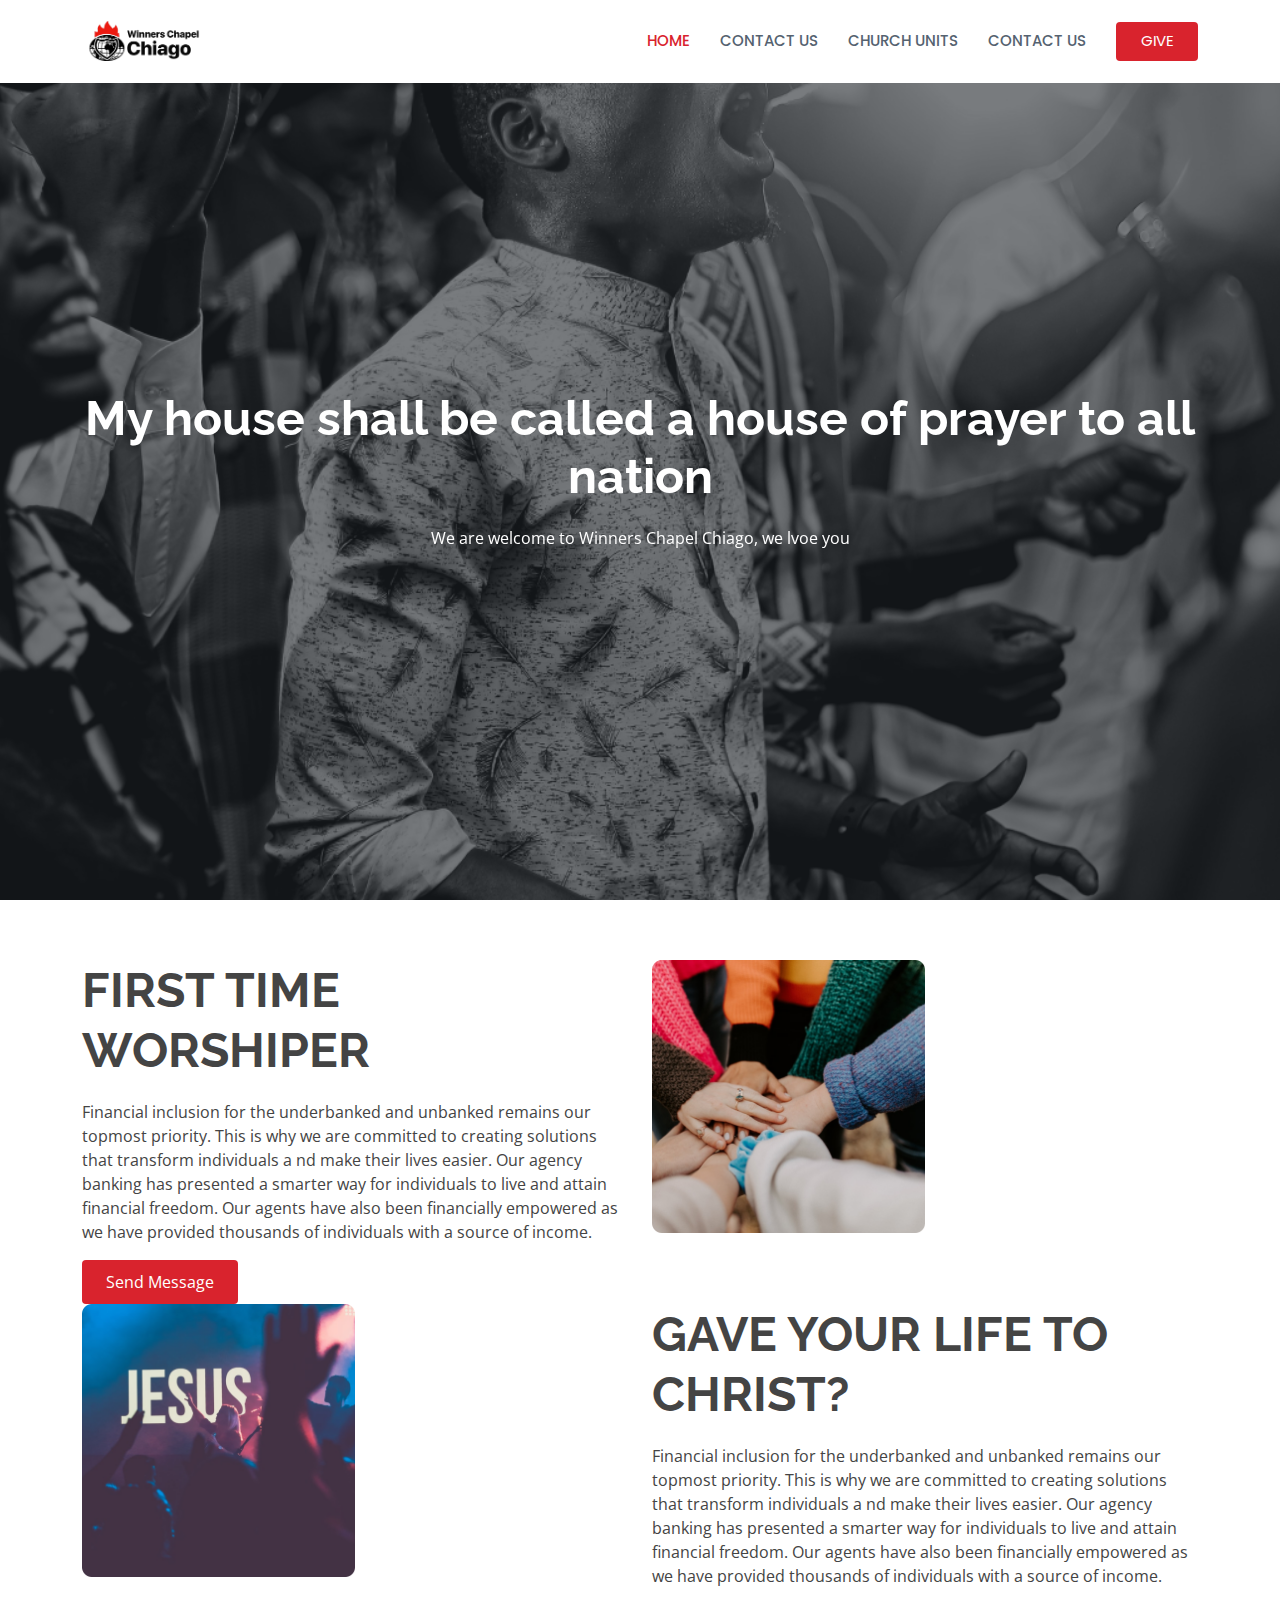
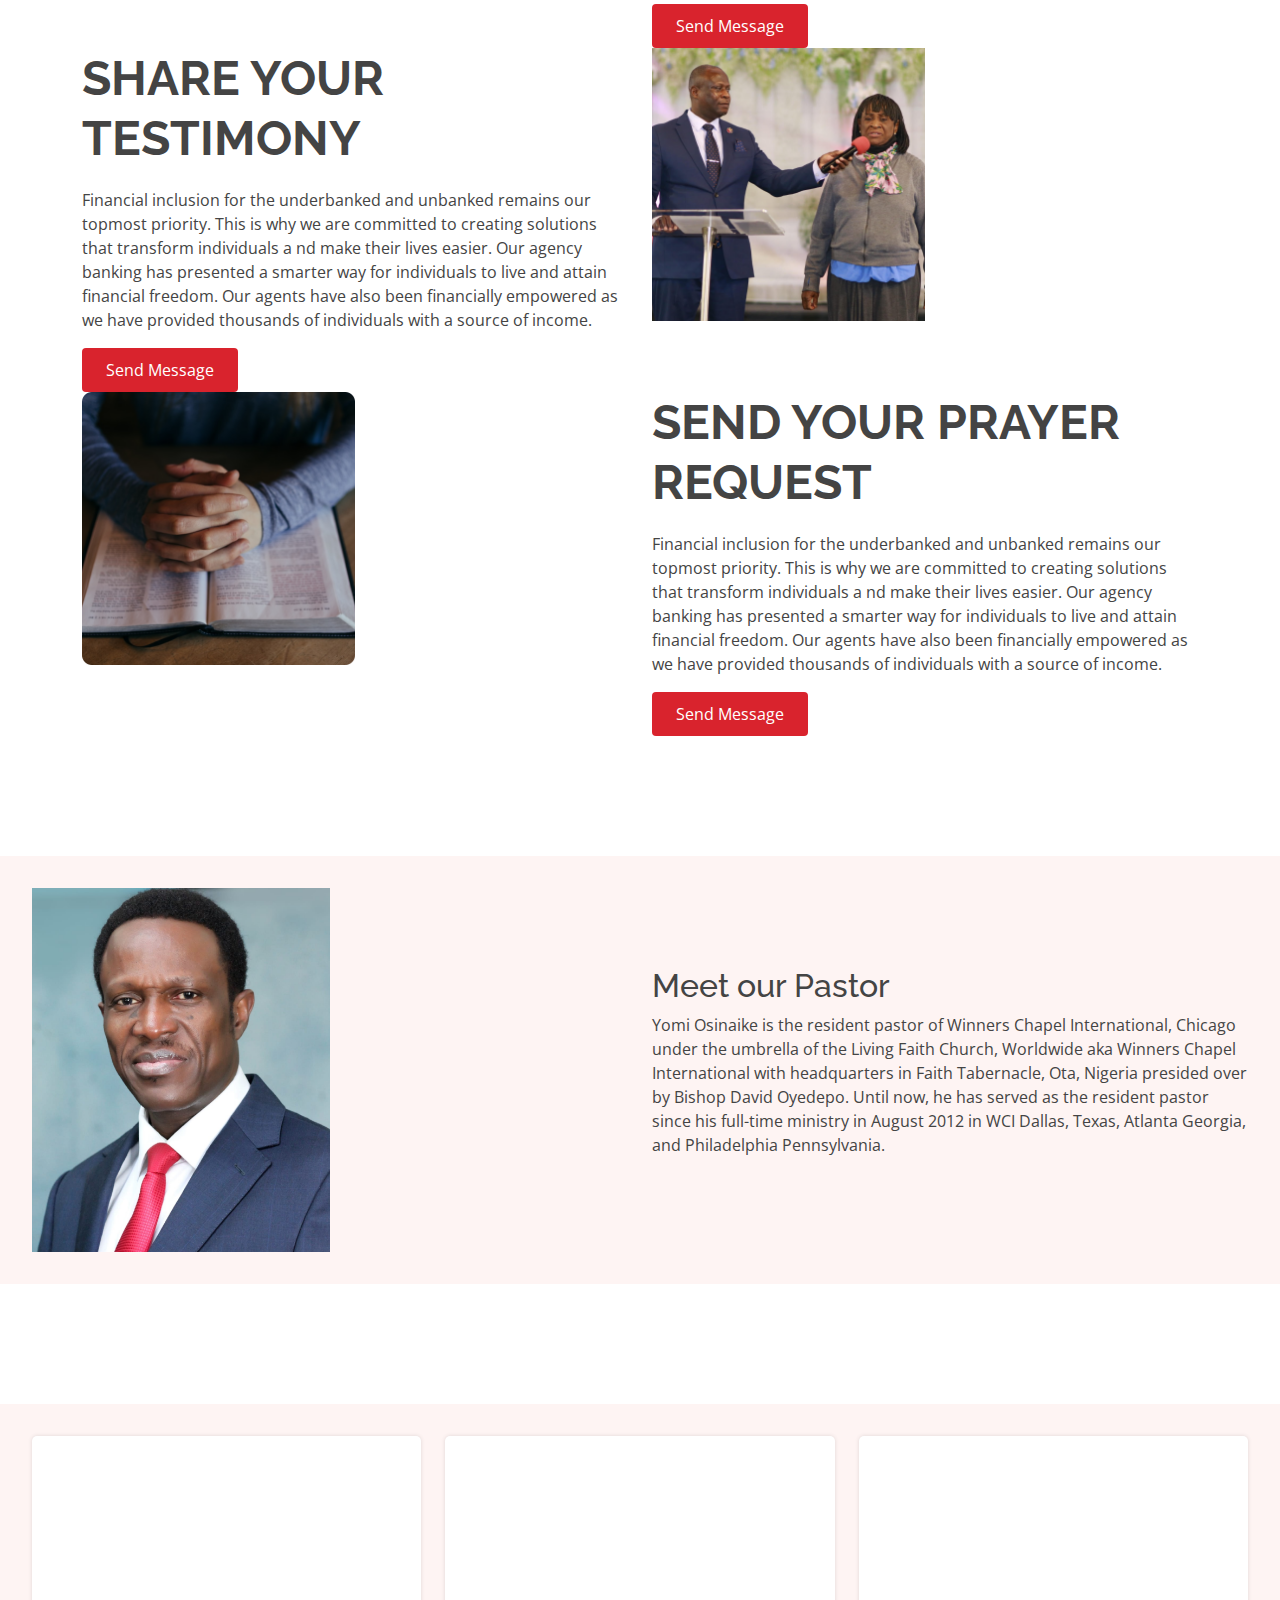
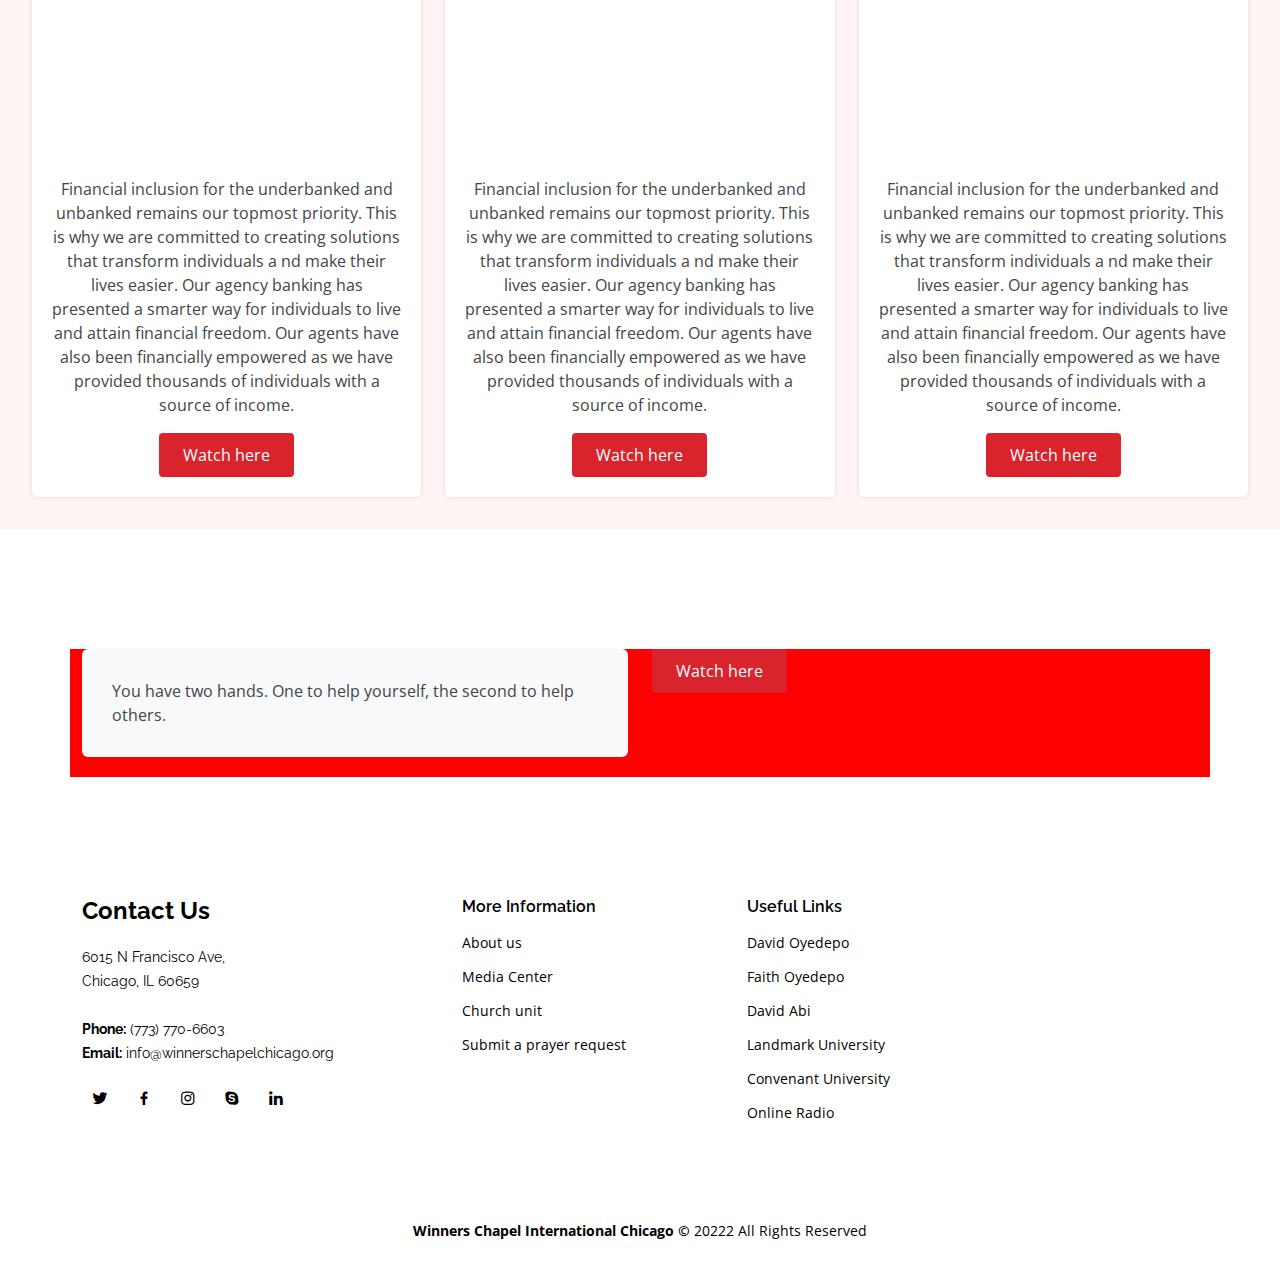
==== index.html @ 67024cc5 "first" ====
<!DOCTYPE html>
<html lang="en">

<head>
  <meta charset="utf-8">
  <meta content="width=device-width, initial-scale=1.0" name="viewport">

  <title>Winners Chapel Chiago</title>
  <meta content="" name="description">
  <meta content="" name="keywords">

  <!-- Favicons -->
  <link href="assets/img/logo.png" rel="icon">
  <link href="assets/img/apple-touch-icon.png" rel="apple-touch-icon">

  <!-- Google Fonts -->
  <link href="https://fonts.googleapis.com/css?family=Open+Sans:300,300i,400,400i,600,600i,700,700i|Raleway:300,300i,400,400i,500,500i,600,600i,700,700i|Poppins:300,300i,400,400i,500,500i,600,600i,700,700i" rel="stylesheet">

  <!-- Vendor CSS Files -->
  <link href="assets/vendor/animate.css/animate.min.css" rel="stylesheet">
  <link href="assets/vendor/bootstrap/css/bootstrap.min.css" rel="stylesheet">
  <link href="assets/vendor/bootstrap-icons/bootstrap-icons.css" rel="stylesheet">
  <link href="assets/vendor/boxicons/css/boxicons.min.css" rel="stylesheet">
  <link href="assets/vendor/glightbox/css/glightbox.min.css" rel="stylesheet">
  <link href="assets/vendor/remixicon/remixicon.css" rel="stylesheet">
  <link href="assets/vendor/swiper/swiper-bundle.min.css" rel="stylesheet">

  <!-- Template Main CSS File -->
  <link href="assets/css/style.css" rel="stylesheet">

  <!-- =======================================================
  * Template Name: Sailor - v4.7.0
  * Template URL: https://bootstrapmade.com/sailor-free-bootstrap-theme/
  * Author: BootstrapMade.com
  * License: https://bootstrapmade.com/license/
  ======================================================== -->
</head>

<body>

  <!-- ======= Header ======= -->
  <header id="header" class="fixed-top d-flex align-items-center">
    <div class="container d-flex align-items-center">

      <h1 class="logo me-auto"><a href="index.html"><img src="./assets/img/logo.png" /></a></h1>
      <!-- Uncomment below if you prefer to use an image logo -->
      <!-- <a href="index.html" class="logo me-auto"><img src="assets/img/logo.png" alt="" class="img-fluid"></a>-->

      <nav id="navbar" class="navbar">
        <ul>
          <li><a href="index.html" class="active">HOME</a></li>
          <li><a href="services.html">CONTACT US</a></li>
          <li><a href="portfolio.html">CHURCH  UNITS</a></li>
          <li><a href="pricing.html">CONTACT US</a></li>
          <li><a href="index.html" class="getstarted">GIVE</a></li>
        </ul>
        <i class="bi bi-list mobile-nav-toggle"></i>
      </nav><!-- .navbar -->

    </div>
  </header><!-- End Header -->

  <!-- ======= Hero Section ======= -->
  <section id="hero">
    <div id="heroCarousel" data-bs-interval="5000" class="carousel slide carousel-fade" data-bs-ride="carousel">

   
      <div class="carousel-inner" role="listbox">

        <!-- Slide 1 -->
        <div class="carousel-item active" style="background-image: url(assets/img/home.png)">
          <div class="carousel-container">
            <div class="container">
              <h2 class="animate__animated animate__fadeInDown">My house shall be called a 
                house of prayer to all nation </h2>
              <p class="animate__animated animate__fadeInUp">We are welcome to Winners Chapel Chiago, we lvoe you</p>
            </div>
       

  
      </div>

  
      

    </div>
  </section><!-- End Hero -->

  <main id="main">

    <!-- ======= About Section ======= -->
    <section id="about" class="about">
      <div class="container">

        <div class="row content">
            <div class="col-lg-6">
              <div class="icon-box">
                <h2>First Time Worshiper</h2>
                <p>Financial inclusion for the underbanked and unbanked remains our topmost priority. This is why we are committed to creating solutions that transform individuals a nd make their lives easier. Our agency banking has presented a smarter way for individuals to live and attain financial freedom. 
                  Our agents have also been financially empowered as we have provided thousands of individuals with a source of income. 
                </p>
                <button type="submit" class="send_message">Send Message</button>
              </div>
            </div>
            <div class="col-lg-6">
              <div class="icon-box">
                <div class="col-lg-6 pt-4 pt-lg-0 d-flex align-items-center justify-content-center">
                    <img src="assets/img/worshippers.png" class="img-fluid" alt="">
                </div>
              </div>
            </div>
            <div class="col-lg-6">
              <div class="icon-box">
                <div class="col-lg-6 pt-4 pt-lg-0 d-flex align-items-center justify-content-center">
                    <img src="assets/img/jesus.png" class="img-fluid" alt="">
                </div>
              </div>
            </div>
            <div class="col-lg-6">
              <div class="icon-box">
                <h2>Gave your life to Christ?</h2>
                <p>Financial inclusion for the underbanked and unbanked remains our topmost priority. This is why we are committed to creating solutions that transform individuals a nd make their lives easier. Our agency banking has presented a smarter way for individuals to live and attain financial freedom. 
                  Our agents have also been financially empowered as we have provided thousands of individuals with a source of income. 
                </p>
                <button type="submit" class="send_message">Send Message</button>
              </div>
            </div>
     
            <div class="col-lg-6">
              <div class="icon-box">
                <h2>Share your Testimony</h2>
                <p>Financial inclusion for the underbanked and unbanked remains our topmost priority. This is why we are committed to creating solutions that transform individuals a nd make their lives easier. Our agency banking has presented a smarter way for individuals to live and attain financial freedom. 
                  Our agents have also been financially empowered as we have provided thousands of individuals with a source of income. 
                </p>
                <button type="submit" class="send_message">Send Message</button>
              </div>
            </div>
            <div class="col-lg-6">
              <div class="icon-box">
                <div class="col-lg-6 pt-4 pt-lg-0 d-flex align-items-center justify-content-center">
                    <img src="assets/img/speak.png" class="img-fluid" alt="">
                </div>
              </div>
            </div>
            <div class="col-lg-6">
              <div class="icon-box">
                <div class="col-lg-6 pt-4 pt-lg-0 d-flex align-items-center justify-content-center">
                    <img src="assets/img/pray.png" class="img-fluid" alt="">
                </div>
              </div>
            </div>
            <div class="col-lg-6">
              <div class="icon-box">
                <h2>Send your prayer request</h2>
                <p>Financial inclusion for the underbanked and unbanked remains our topmost priority. This is why we are committed to creating solutions that transform individuals a nd make their lives easier. Our agency banking has presented a smarter way for individuals to live and attain financial freedom. 
                  Our agents have also been financially empowered as we have provided thousands of individuals with a source of income. 
                  
                </p>
                <button type="submit" class="send_message">Send Message</button>
              </div>
            </div>
        
        </div>

      </div>
    </section><!-- End About Section -->

   
 

  </main><!-- End #main -->
  <section>
      <div class=" pastor">
        <div class="row content  align-items-center ">
          <div class="col-lg-6">
            <!-- <div class="icon-box"> -->
              <div class="col-lg-6 pt-4 pt-lg-0 d-flex align-items-center justify-content-center">
                  <img src="assets/img/pastor.png" class="img-fluid" alt="">
              </div>
            <!-- </div> -->
          </div>
          <div class="col-lg-6">
            <!-- <div class="icon-box"> -->
              <h2>Meet our Pastor</h2>
              <p>Yomi Osinaike is the resident pastor of Winners Chapel International, Chicago under the umbrella of the Living Faith Church, Worldwide aka Winners Chapel International with headquarters in Faith Tabernacle, Ota, Nigeria presided over by Bishop David Oyedepo.
                Until now, he has served as the resident pastor since his full-time ministry in August 2012 in WCI Dallas, Texas, Atlanta Georgia, and Philadelphia Pennsylvania.
              </p>
            <!-- </div> -->
          </div>
        </div>
      </div>
  </section>
  <section id="pricing" class="pricing">
    <div class="
    ">

      <div class="row pastor">

        <div class="col-lg-4 col-md-6">
          <div class="box">
            <iframe width="560" height="315" src="https://www.youtube.com/embed/khwsBSkTdb4" title="YouTube video player" frameborder="0" allow="accelerometer; autoplay; clipboard-write; encrypted-media; gyroscope; picture-in-picture" allowfullscreen></iframe>
            <p>Financial inclusion for the underbanked and unbanked remains our topmost priority. This is why we are committed to creating solutions that transform individuals a nd make their lives easier. Our agency banking has presented a smarter way for individuals to live and attain financial freedom. 
              Our agents have also been financially empowered as we have provided thousands of individuals with a source of income.   
            </p>
            <a href="https://youtu.be/khwsBSkTdb4"></a><button type="submit" class="send_message"> Watch here </button></a>
          </div>
        </div>
        <div class="col-lg-4 col-md-6">
          <div class="box">
            <iframe width="560" height="315" src="https://www.youtube.com/embed/wJLpmYqXhGs" title="YouTube video player" frameborder="0" allow="accelerometer; autoplay; clipboard-write; encrypted-media; gyroscope; picture-in-picture" allowfullscreen></iframe>
 
            <p>Financial inclusion for the underbanked and unbanked remains our topmost priority. This is why we are committed to creating solutions that transform individuals a nd make their lives easier. Our agency banking has presented a smarter way for individuals to live and attain financial freedom. 
              Our agents have also been financially empowered as we have provided thousands of individuals with a source of income.   
            </p>
            <a href="https://www.youtube.com/embed/wJLpmYqXhGs"></a><button type="submit" class="send_message"> Watch here </button></a>
          </div>
        </div>
        <div class="col-lg-4 col-md-6">
          <div class="box align-items-left">
            <iframe width="560" height="315" src="https://www.youtube.com/embed/nhNYd-1uoDI" title="YouTube video player" frameborder="0" allow="accelerometer; autoplay; clipboard-write; encrypted-media; gyroscope; picture-in-picture" allowfullscreen></iframe>
            <p>Financial inclusion for the underbanked and unbanked remains our topmost priority. This is why we are committed to creating solutions that transform individuals a nd make their lives easier. Our agency banking has presented a smarter way for individuals to live and attain financial freedom. 
              Our agents have also been financially empowered as we have provided thousands of individuals with a source of income.   
            </p>
            <a href="https://www.youtube.com/embed/nhNYd-1uoDI"></a><button type="submit" class="send_message"> Watch here </button></a>
          </div>
        </div>

        </div>
    </div>
  </section>
  <section id="services" class="services">
    <div class="container">

      <div class="row"  style="background-color: red;">
        <div class="col-md-6">
          <div class="icon-box">
            You have two hands. One to help yourself,
            the second to help others.
          </div>
        </div>
        <div class="col-md-2">
          <a href="https://www.youtube.com/embed/nhNYd-1uoDI"></a><button type="submit" class="send_message"> Watch here </button></a>
        </div>
      </div>
    </div> 
  </section> 
      <!-- ======= Footer ======= -->
  <footer id="footer">
    <div class="footer-top">
      <div class="container">
        <div class="row">
          <div class="col-lg-4 col-md-6">
            <div class="footer-info">
              <h3>Contact Us</h3>
              <p>
                6015 N Francisco Ave,  <br>
                Chicago, IL 60659<br><br>
                <strong>Phone:</strong> (773) 770-6603 <br>
                <strong>Email:</strong> info@winnerschapelchicago.org<br>
              </p>
              <div class="social-links mt-3">
                <a href="#" class="twitter"><i class="bx bxl-twitter"></i></a>
                <a href="#" class="facebook"><i class="bx bxl-facebook"></i></a>
                <a href="#" class="instagram"><i class="bx bxl-instagram"></i></a>
                <a href="#" class="google-plus"><i class="bx bxl-skype"></i></a>
                <a href="#" class="linkedin"><i class="bx bxl-linkedin"></i></a>
              </div>
            </div>
          </div>

          <div class="col-lg-3 col-md-6 footer-links">
            <h4>More Information</h4>
            <ul>
              <li> <a href="#">About us</a></li>
              <li> <a href="#">Media Center</a></li>
              <li> <a href="#">Church unit</a></li>
              <li> <a href="#">Submit a prayer request</a></li>
            </ul>
          </div>
          <div class="col-lg-4 col-md-6 footer-links">
            <h4>Useful Links</h4>
            <ul>
              <li> <a href="#">David Oyedepo</a></li>
              <li> <a href="#">Faith Oyedepo</a></li>
              <li> <a href="#">David Abi</a></li>
              <li> <a href="#">Landmark University</a></li>
              <li> <a href="#">Convenant University</a></li>
              <li> <a href="#">Online Radio</a></li>
            </ul>
          </div>
        </div>
      </div>
    </div>

    <div class="container">
      <div class="copyright">
         <strong><span> Winners Chapel International Chicago © </span></strong> 20222 All Rights Reserved</div>
    </div>
  </footer><!-- End Footer -->

  <!-- Vendor JS Files -->
  <script src="assets/vendor/bootstrap/js/bootstrap.bundle.min.js"></script>
  <script src="assets/vendor/glightbox/js/glightbox.min.js"></script>
  <script src="assets/vendor/isotope-layout/isotope.pkgd.min.js"></script>
  <script src="assets/vendor/swiper/swiper-bundle.min.js"></script>
  <script src="assets/vendor/waypoints/noframework.waypoints.js"></script>
  <script src="assets/vendor/php-email-form/validate.js"></script>

  <!-- Template Main JS File -->
  <script src="assets/js/main.js"></script>

</body>

</html>
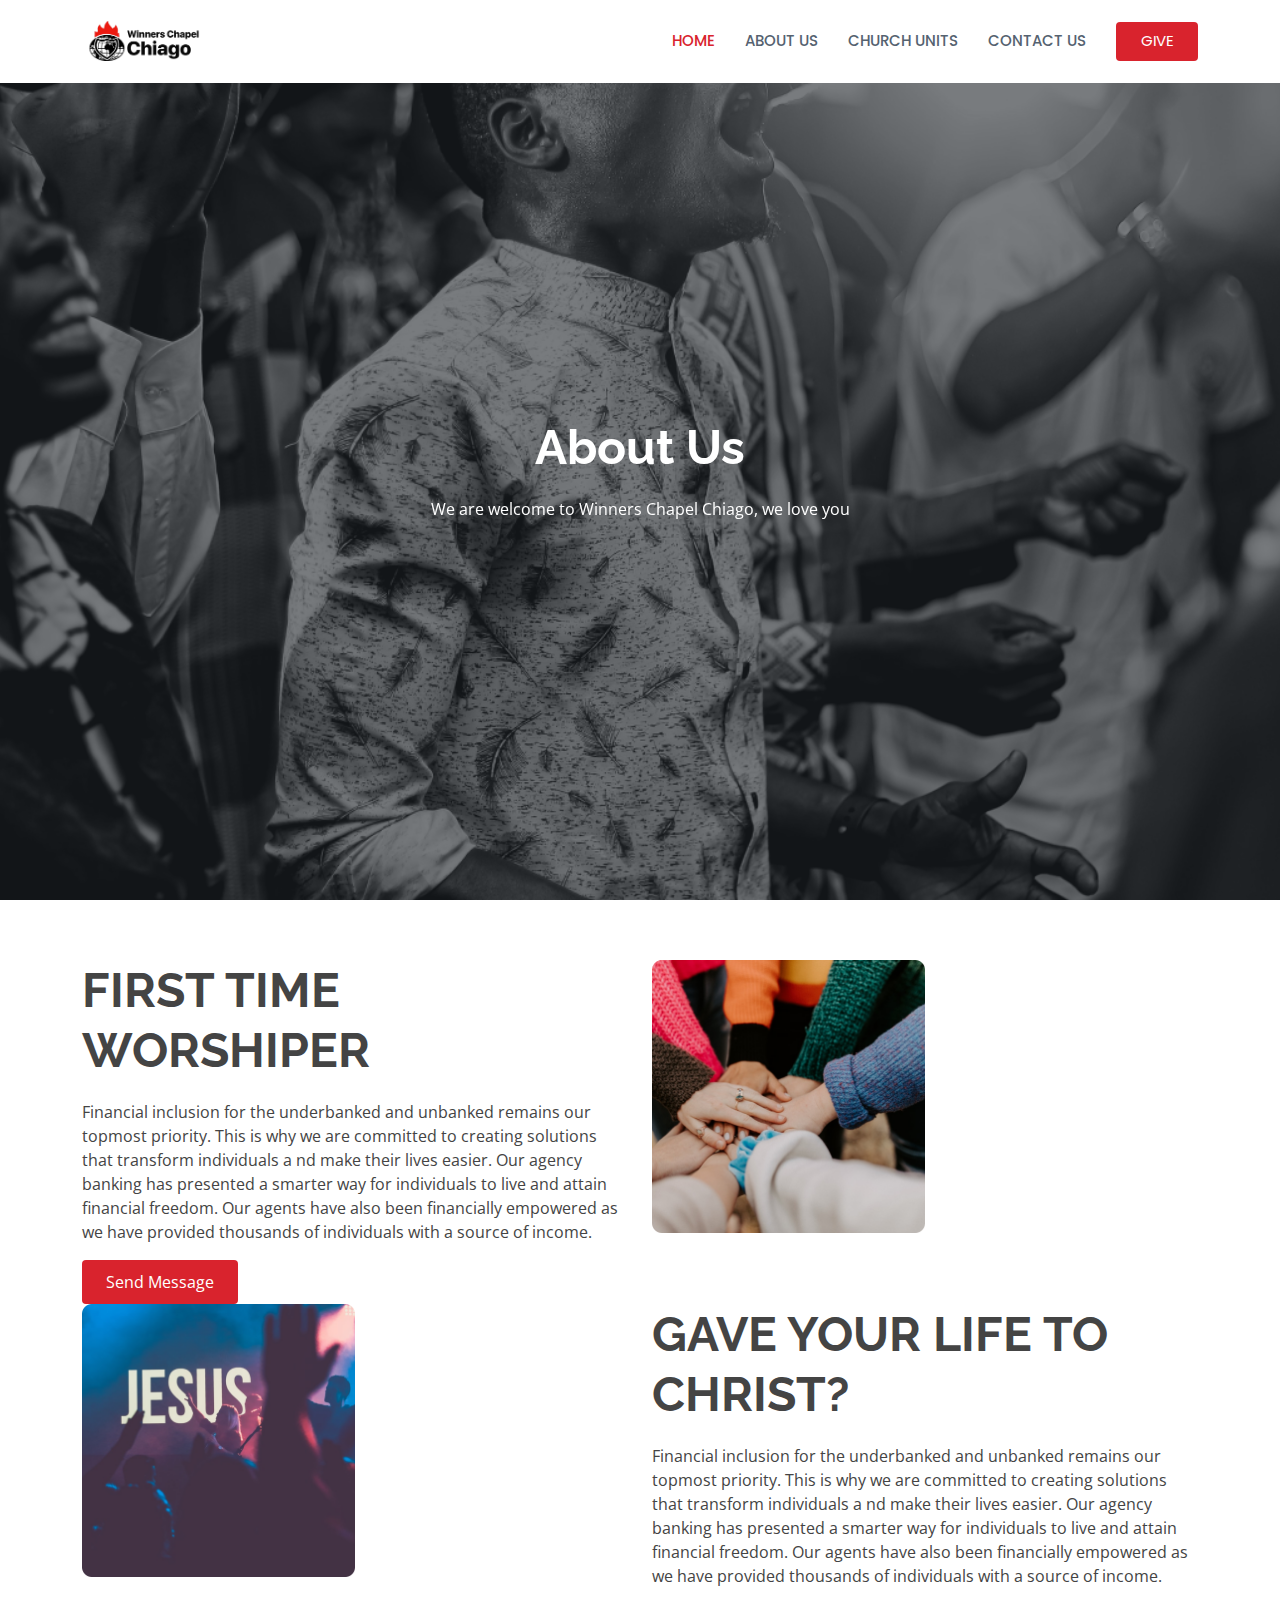
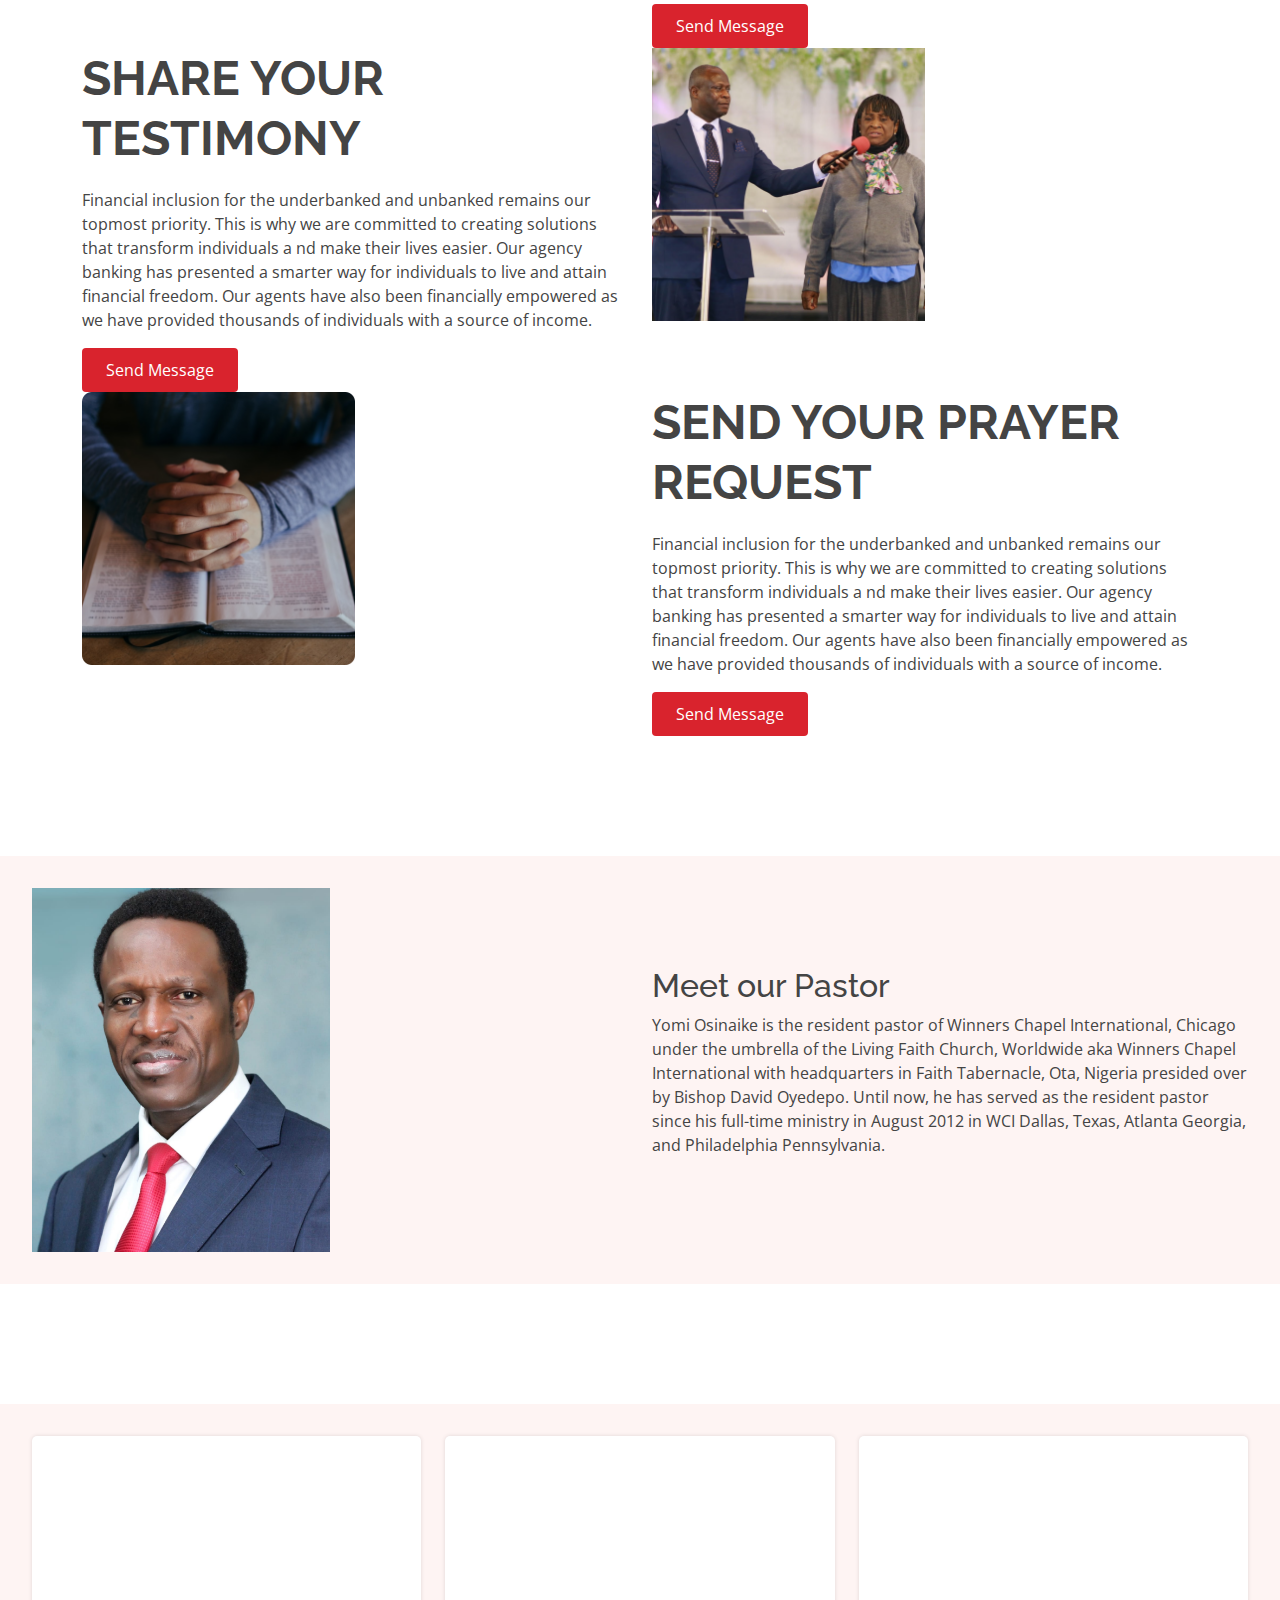
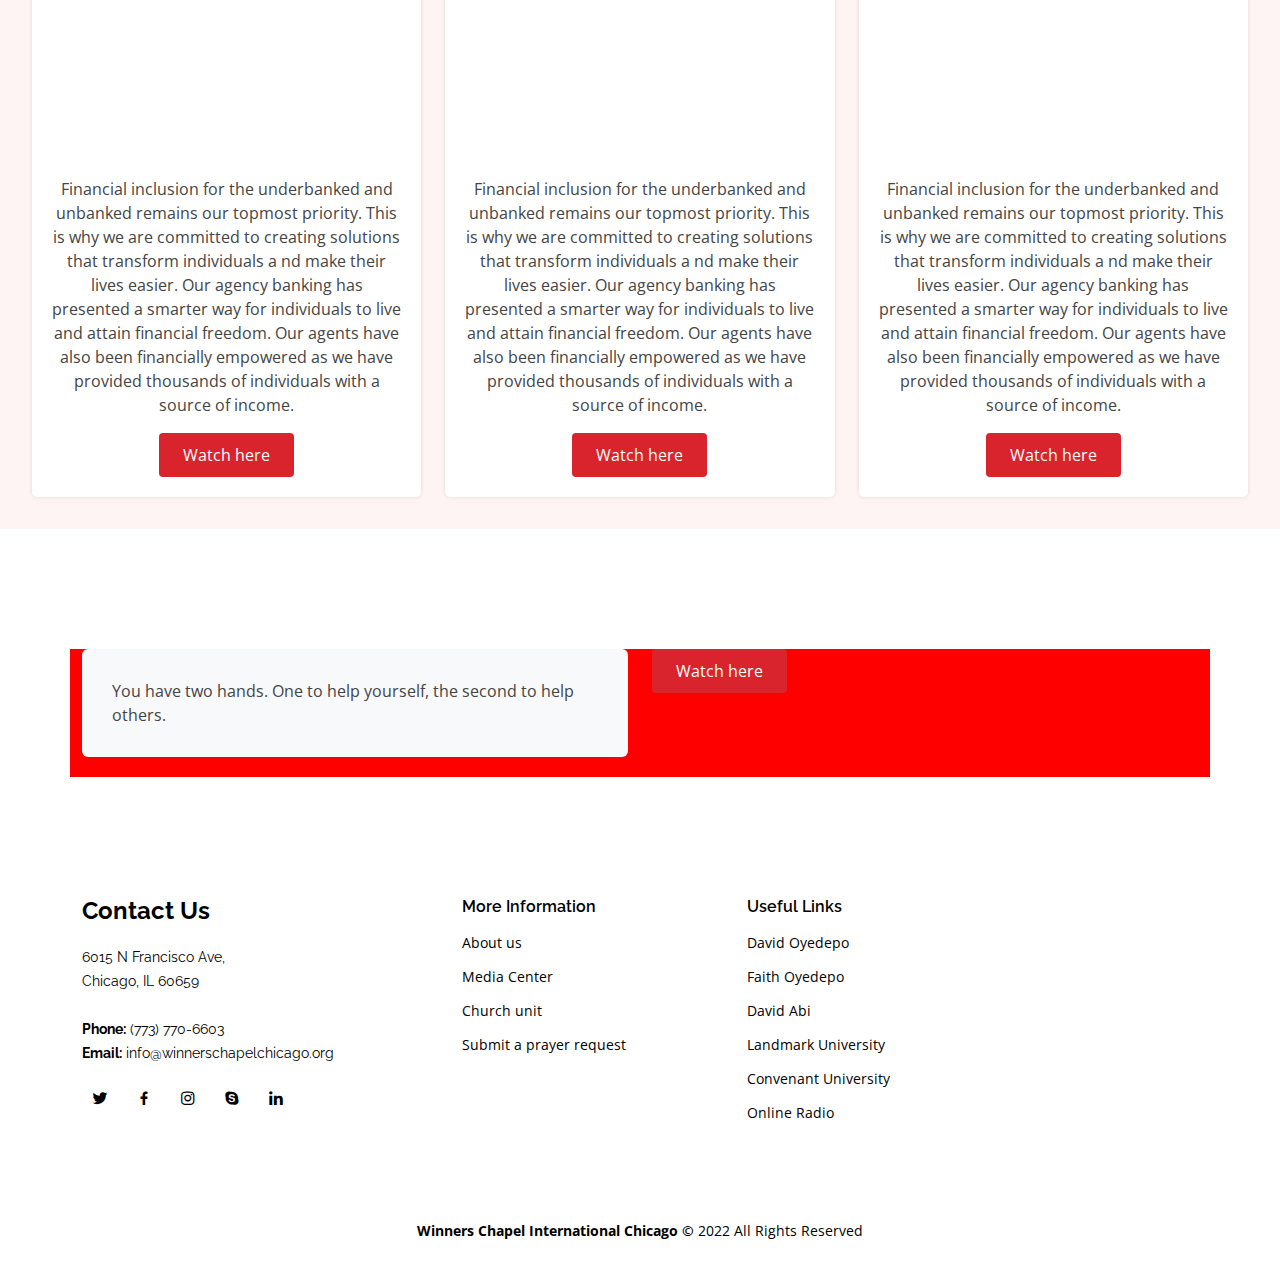
==== commit 0ce34ed1: "added all pages" ====
--- a/index.html
+++ b/index.html
@@ -49,10 +49,10 @@
       <nav id="navbar" class="navbar">
         <ul>
           <li><a href="index.html" class="active">HOME</a></li>
-          <li><a href="services.html">CONTACT US</a></li>
-          <li><a href="portfolio.html">CHURCH  UNITS</a></li>
-          <li><a href="pricing.html">CONTACT US</a></li>
-          <li><a href="index.html" class="getstarted">GIVE</a></li>
+          <li><a href="aboutus.html">ABOUT US</a></li>
+          <li><a href="church.html">CHURCH  UNITS</a></li>
+          <li><a href="contact.html">CONTACT US</a></li>
+          <li><a href="give.html" class="getstarted">GIVE</a></li>
         </ul>
         <i class="bi bi-list mobile-nav-toggle"></i>
       </nav><!-- .navbar -->
@@ -71,9 +71,8 @@
         <div class="carousel-item active" style="background-image: url(assets/img/home.png)">
           <div class="carousel-container">
             <div class="container">
-              <h2 class="animate__animated animate__fadeInDown">My house shall be called a 
-                house of prayer to all nation </h2>
-              <p class="animate__animated animate__fadeInUp">We are welcome to Winners Chapel Chiago, we lvoe you</p>
+              <h2 class="animate__animated animate__fadeInDown">About Us </h2>
+              <p class="animate__animated animate__fadeInUp">We are welcome to Winners Chapel Chiago, we love you</p>
             </div>
        
 
@@ -294,7 +293,7 @@
 
     <div class="container">
       <div class="copyright">
-         <strong><span> Winners Chapel International Chicago © </span></strong> 20222 All Rights Reserved</div>
+         <strong><span> Winners Chapel International Chicago © </span></strong> 2022 All Rights Reserved</div>
     </div>
   </footer><!-- End Footer -->
 
